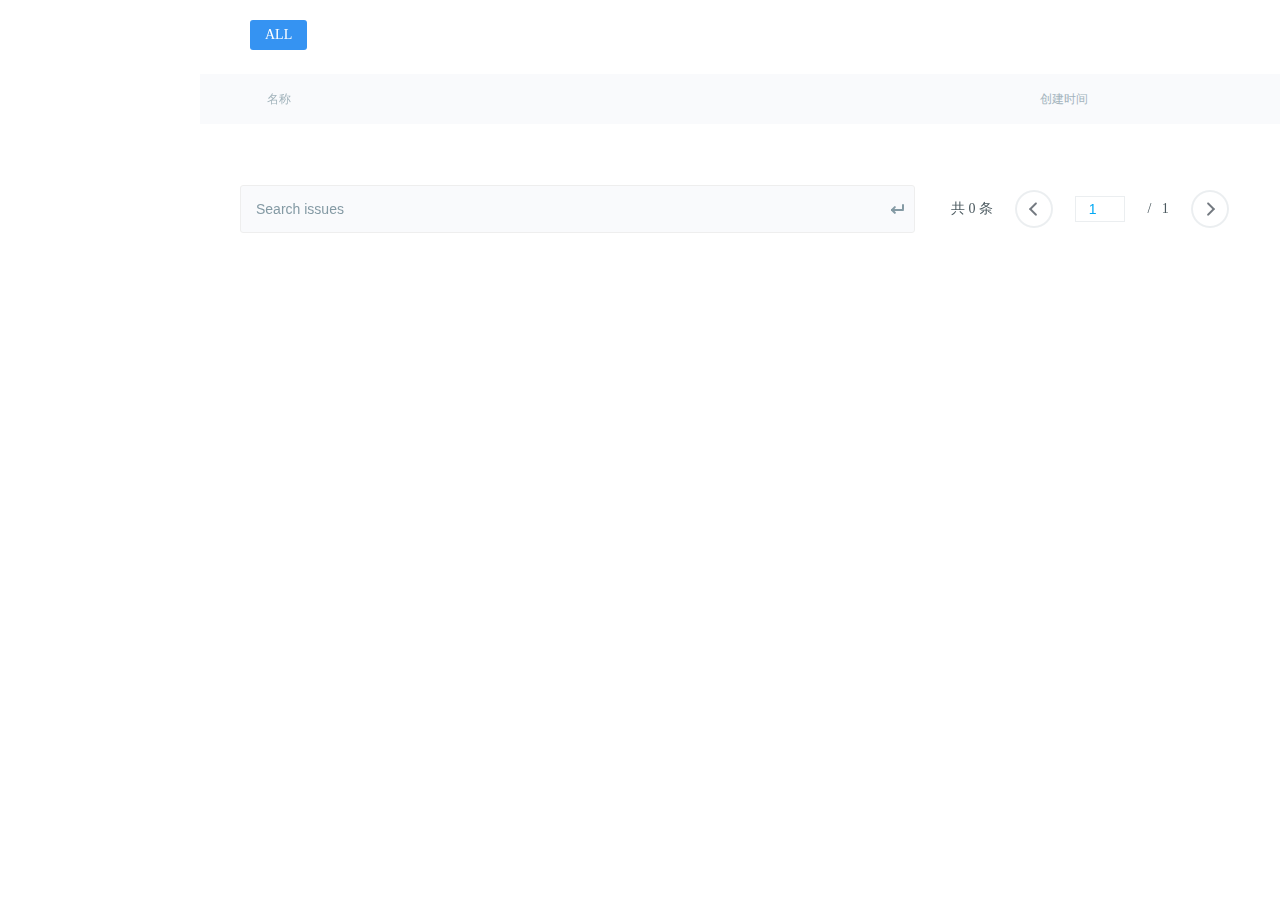
==== index.html @ 9102c8ea "fisrt commit" ====
<!DOCTYPE html><html><head><meta charset=utf-8><title>andaction</title><link href=./static/img/favicon.ico rel=icon type=image/x-icon><link href=./static/img/favicon.ico rel="shortcut icon" type=image/x-icon><link href=./static/img/favicon.ico rel=bookmark type=image/x-icon><link href=/static/css/app.e64fa520b12f3b86c6ea9118e935055c.css rel=stylesheet></head><body><div id=app></div><script type=text/javascript src=/static/js/manifest.92d56c1a5113c7d78a2f.js></script><script type=text/javascript src=/static/js/vendor.3c93f7472a1505e36a61.js></script><script type=text/javascript src=/static/js/app.c350809fe2d16f3874a0.js></script></body></html>
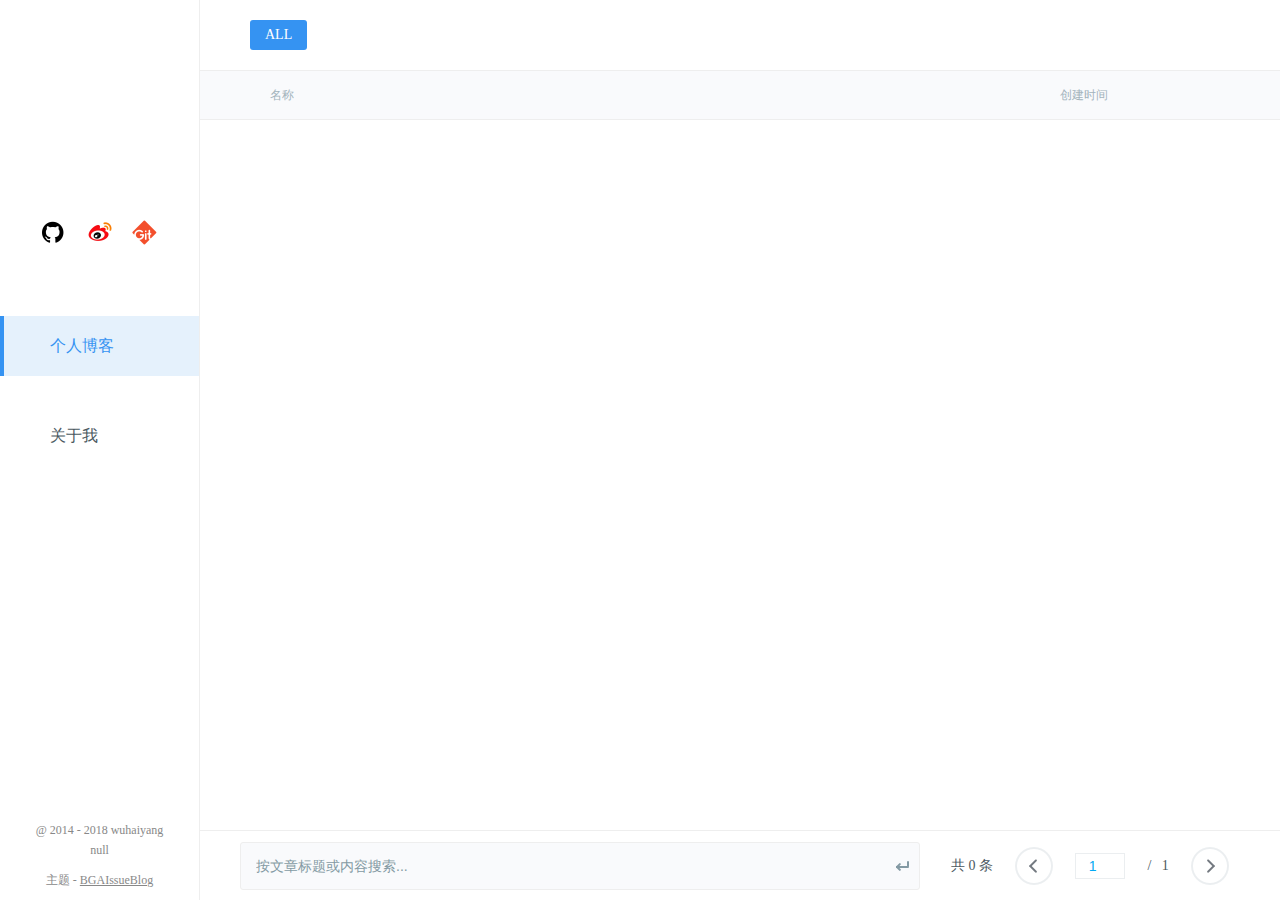
==== commit 78755766: "update blog" ====
--- a/index.html
+++ b/index.html
@@ -1 +1 @@
-<!DOCTYPE html><html><head><meta charset=utf-8><title>andaction</title><link href=./static/img/favicon.ico rel=icon type=image/x-icon><link href=./static/img/favicon.ico rel="shortcut icon" type=image/x-icon><link href=./static/img/favicon.ico rel=bookmark type=image/x-icon><link href=/static/css/app.e64fa520b12f3b86c6ea9118e935055c.css rel=stylesheet></head><body><div id=app></div><script type=text/javascript src=/static/js/manifest.92d56c1a5113c7d78a2f.js></script><script type=text/javascript src=/static/js/vendor.3c93f7472a1505e36a61.js></script><script type=text/javascript src=/static/js/app.c350809fe2d16f3874a0.js></script></body></html>+<!DOCTYPE html><html><head><meta charset=utf-8><title>andaction</title><link href=./static/img/favicon.ico rel=icon type=image/x-icon><link href=./static/img/favicon.ico rel="shortcut icon" type=image/x-icon><link href=./static/img/favicon.ico rel=bookmark type=image/x-icon><link href=./static/css/app.4d67aa432acca15ca97336411383532f.css rel=stylesheet></head><body><div id=app></div><script type=text/javascript src=./static/js/manifest.9e0a60d7b031337f2ca3.js></script><script type=text/javascript src=./static/js/vendor.dac5de943466adb3440a.js></script><script type=text/javascript src=./static/js/app.878ea81bfb63ca778900.js></script></body></html>